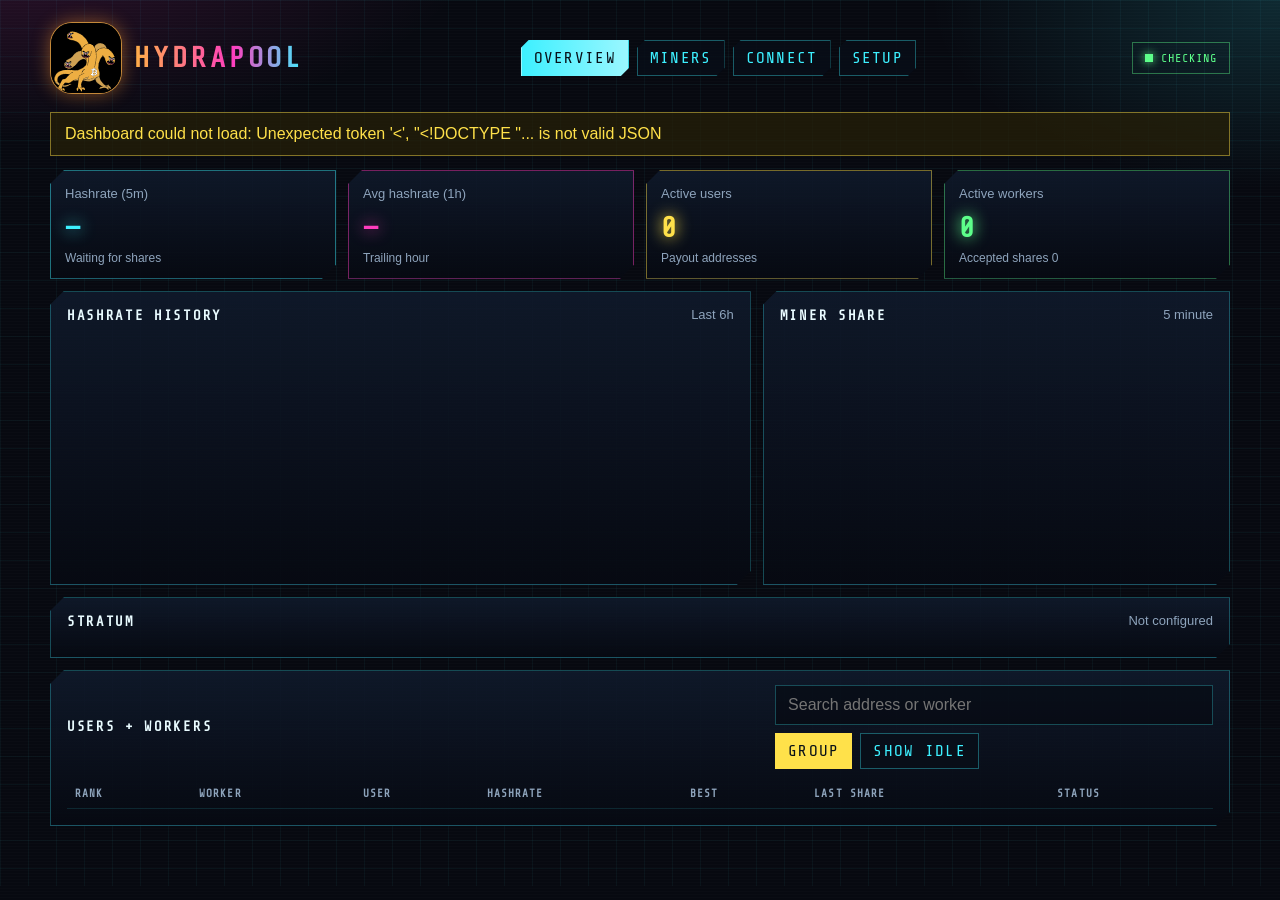
==== karpuz-hydrapool/portal/static/index.html @ 4c38c592 "Round the Hydra mark and drop the Umbrel label The header is only the Hydrapool wordmark. The mascot" ====
<!DOCTYPE html>
<html lang="en">
  <head>
    <meta charset="utf-8" />
    <meta name="viewport" content="width=device-width, initial-scale=1" />
    <meta name="theme-color" content="#070910" />
    <title>Hydrapool</title>
    <link rel="icon" href="mascot.svg" type="image/svg+xml" />
    <link rel="stylesheet" href="app.css" />
  </head>
  <body>
    <div class="app">
      <header class="top">
        <div class="brand">
          <img class="mascot" src="mascot.svg" alt="Hydra, the orange multi-headed pool mascot" />
          <h1>HYDRAPOOL</h1>
        </div>
        <nav class="tabs" aria-label="Sections">
          <button type="button" class="tab" data-tab="overview" aria-pressed="true">Overview</button>
          <button type="button" class="tab" data-tab="miners">Miners</button>
          <button type="button" class="tab" data-tab="connect">Connect</button>
          <button type="button" class="tab" data-tab="setup">Setup</button>
        </nav>
        <div class="status-pill" id="pool-status">
          <span class="dot"></span>
          <span id="pool-status-text">Checking</span>
        </div>
      </header>

      <p class="banner" id="bitcoin-banner" hidden></p>

      <main>
        <section class="view" id="view-overview">
          <div class="tiles">
            <article class="tile tile-cyan">
              <p>Hashrate (5m)</p>
              <strong id="hash-5m">—</strong>
              <span id="hash-5m-note">Waiting for shares</span>
            </article>
            <article class="tile tile-magenta">
              <p>Avg hashrate (1h)</p>
              <strong id="hash-1h">—</strong>
              <span>Trailing hour</span>
            </article>
            <article class="tile tile-yellow">
              <p>Active users</p>
              <strong id="active-users">0</strong>
              <span>Payout addresses</span>
            </article>
            <article class="tile tile-green">
              <p>Active workers</p>
              <strong id="active-workers">0</strong>
              <span id="share-note">Accepted shares 0</span>
            </article>
          </div>

          <div class="split">
            <article class="panel">
              <header class="panel-head">
                <h2>Hashrate history</h2>
                <span>Last 6h</span>
              </header>
              <canvas id="history-chart" width="800" height="280" aria-label="Hashrate history"></canvas>
            </article>
            <article class="panel">
              <header class="panel-head">
                <h2>Miner share</h2>
                <span>5 minute</span>
              </header>
              <div class="donut-wrap">
                <canvas id="share-donut" width="220" height="220" aria-label="Hashrate share by miner"></canvas>
                <ul id="share-legend"></ul>
              </div>
            </article>
          </div>

          <article class="panel stratum">
            <header class="panel-head">
              <h2>Stratum</h2>
              <span id="stratum-mode">Not configured</span>
            </header>
            <div class="copy-grid" id="overview-stratum"></div>
          </article>

          <article class="panel">
            <header class="panel-head">
              <h2>Users + workers</h2>
              <div class="table-tools">
                <input id="search-overview" type="search" placeholder="Search address or worker" aria-label="Search miners" />
                <button type="button" class="toggle" id="group-overview" aria-pressed="true">Group</button>
                <button type="button" class="toggle" id="idle-overview" aria-pressed="false">Show idle</button>
              </div>
            </header>
            <div class="table-scroll">
              <table>
                <thead>
                  <tr>
                    <th>Rank</th>
                    <th>Worker</th>
                    <th>User</th>
                    <th>Hashrate</th>
                    <th>Best</th>
                    <th>Last share</th>
                    <th>Status</th>
                  </tr>
                </thead>
                <tbody id="table-overview"></tbody>
              </table>
            </div>
          </article>
        </section>

        <section class="view" id="view-miners" hidden>
          <article class="panel">
            <header class="panel-head">
              <h2>Fleet</h2>
              <div class="table-tools">
                <input id="search-miners" type="search" placeholder="Search address or worker" aria-label="Search fleet" />
                <button type="button" class="toggle" id="group-miners" aria-pressed="false">Group</button>
                <button type="button" class="toggle" id="idle-miners" aria-pressed="true">Show idle</button>
              </div>
            </header>
            <div class="table-scroll">
              <table>
                <thead>
                  <tr>
                    <th>Rank</th>
                    <th>Worker</th>
                    <th>User</th>
                    <th>Hashrate</th>
                    <th>Best</th>
                    <th>Last share</th>
                    <th>Status</th>
                  </tr>
                </thead>
                <tbody id="table-miners"></tbody>
              </table>
            </div>
          </article>
        </section>

        <section class="view" id="view-connect" hidden>
          <div class="split connect-split">
            <article class="panel">
              <header class="panel-head">
                <h2 id="connect-title">Point a miner</h2>
                <span id="connect-network"></span>
              </header>
              <div class="copy-grid" id="connect-stratum"></div>
              <ol class="steps" id="connect-steps"></ol>
            </article>
            <article class="panel">
              <header class="panel-head">
                <h2>Payouts</h2>
                <span>Coinbase</span>
              </header>
              <div id="payout-copy" class="prose"></div>
            </article>
          </div>
        </section>

        <section class="view" id="view-setup" hidden>
          <form id="setup-form" class="setup-layout">
            <div class="mode-grid">
              <label class="mode-card">
                <input type="radio" name="mode" value="solo" checked />
                <span>
                  <strong>Local solo</strong>
                  <em>Miners on your LAN. Blocks pay your address.</em>
                </span>
              </label>
              <label class="mode-card">
                <input type="radio" name="mode" value="pplns" />
                <span>
                  <strong>PPLNS with friends</strong>
                  <em>Share the pool over Tailscale. Each address is paid.</em>
                </span>
              </label>
            </div>

            <article class="panel">
              <label class="field">
                <span id="address-label">Your payout address</span>
                <input id="payout-address" name="payout_address" autocomplete="off" spellcheck="false" required placeholder="bc1q..." />
              </label>
              <p class="hint" id="address-hint"></p>

              <div id="pplns-fields">
                <div class="field-row">
                  <label class="field">
                    <span>Pool fee (basis points)</span>
                    <input id="fee-bps" name="fee_bps" type="number" min="0" max="9999" value="0" />
                  </label>
                  <label class="field">
                    <span>Fee address</span>
                    <input id="fee-address" name="fee_address" autocomplete="off" spellcheck="false" placeholder="Same network as the payout address" />
                  </label>
                </div>
                <p class="hint">100 basis points is 1%. Leave the fee at 0 to pay miners the whole block. Your address is the bootstrap payout for the first seconds, before any shares exist.</p>
                <label class="field">
                  <span>Tailscale MagicDNS name</span>
                  <input id="tailscale-host" name="tailscale_host" autocomplete="off" spellcheck="false" placeholder="umbrel.tailnet-name.ts.net" />
                </label>
                <p class="hint">Install Umbrel's Tailscale app, open it, and paste this machine's tailnet name. Friends use that name with the stratum port on the Connect tab (34533). Leave it blank until Tailscale is connected.</p>
                <div class="field-row">
                  <label class="field">
                    <span>PPLNS window multiplier</span>
                    <input id="difficulty-multiplier" name="difficulty_multiplier" type="number" min="0.01" max="100" step="0.01" value="1" />
                  </label>
                  <label class="field">
                    <span>Remember shares (days)</span>
                    <input id="pplns-ttl" name="pplns_ttl_days" type="number" min="1" max="30" value="7" />
                  </label>
                </div>
              </div>

              <details>
                <summary>Difficulty</summary>
                <div class="field-row">
                  <label class="field">
                    <span>Starting difficulty</span>
                    <input id="start-difficulty" name="start_difficulty" type="number" min="1" value="1024" />
                  </label>
                  <label class="field">
                    <span>Minimum difficulty</span>
                    <input id="minimum-difficulty" name="minimum_difficulty" type="number" min="1" value="1" />
                  </label>
                </div>
                <p class="hint">1024 is a sane start for small ASIC miners. The pool can still lower a worker toward the minimum. Bitaxe-class miners are fine at these defaults.</p>
              </details>

              <div class="form-actions">
                <button type="submit" class="primary" id="save-setup">Save and start pool</button>
                <p class="hint">Saving rewrites the pool config and restarts Hydrapool. Miners reconnect on their own. You can switch modes later from this tab.</p>
              </div>
              <p class="form-error" id="setup-error" hidden></p>
              <p class="form-ok" id="setup-ok" hidden></p>
            </article>
          </form>
        </section>
      </main>
    </div>
    <script src="app.js"></script>
  </body>
</html>
---- karpuz-hydrapool/portal/static/app.css ----
/* Share Tech Mono is licensed under the SIL Open Font License. See OFL.txt. */
@font-face {
  font-family: "Share Tech Mono";
  src: url("share-tech-mono.woff2") format("woff2");
  font-weight: 400;
  font-style: normal;
  font-display: swap;
}

:root {
  --bg: #070910;
  --cyan: #3df0ff;
  --magenta: #ff3dbe;
  --yellow: #ffe14a;
  --green: #5dff8a;
  --orange: #ff9a2e;
  --text: #e9fbff;
  --muted: #8ea4bc;
  --danger: #ff6b8a;
  --ok: #5dff8a;
  --panel: rgba(10, 16, 28, 0.78);
  color-scheme: dark;
}

* { box-sizing: border-box; }

html, body {
  margin: 0;
  min-height: 100%;
  background: var(--bg);
  color: var(--text);
  font-family: "Segoe UI", "Helvetica Neue", sans-serif;
}

body {
  background-image:
    linear-gradient(rgba(61, 240, 255, 0.045) 1px, transparent 1px),
    linear-gradient(90deg, rgba(61, 240, 255, 0.045) 1px, transparent 1px),
    radial-gradient(900px 420px at 0% -10%, rgba(255, 61, 190, 0.18), transparent 55%),
    radial-gradient(700px 380px at 100% 0%, rgba(61, 240, 255, 0.14), transparent 50%);
  background-size: 28px 28px, 28px 28px, auto, auto;
  background-attachment: fixed;
}

body::before {
  content: "";
  pointer-events: none;
  position: fixed;
  inset: 0;
  background: repeating-linear-gradient(
    to bottom,
    rgba(255, 255, 255, 0.015),
    rgba(255, 255, 255, 0.015) 1px,
    transparent 1px,
    transparent 3px
  );
  z-index: 0;
}

button, input { font: inherit; color: inherit; }

.app {
  position: relative;
  z-index: 1;
  width: min(1180px, calc(100% - 28px));
  margin: 0 auto;
  padding: 22px 0 48px;
}

.top {
  display: grid;
  grid-template-columns: auto 1fr auto;
  gap: 18px;
  align-items: center;
  margin-bottom: 18px;
}

.brand { display: flex; gap: 12px; align-items: center; }

.mascot {
  width: 72px;
  height: 72px;
  object-fit: cover;
  border-radius: 22px;
  background: #111;
  border: 1px solid rgba(255, 176, 71, 0.75);
  box-shadow: 0 0 18px rgba(255, 154, 46, 0.45);
}

h1 {
  margin: 0;
  font-family: "Share Tech Mono", ui-monospace, monospace;
  font-size: 28px;
  letter-spacing: 0.14em;
  background: linear-gradient(90deg, #ffb047, #ff3dbe 58%, #3df0ff);
  -webkit-background-clip: text;
  background-clip: text;
  color: transparent;
}

.tabs {
  display: flex;
  gap: 8px;
  justify-content: center;
  flex-wrap: wrap;
}

.tab, .toggle, .primary, .copy-btn {
  border: 1px solid rgba(61, 240, 255, 0.35);
  background: rgba(8, 14, 24, 0.8);
  color: var(--cyan);
  font-family: "Share Tech Mono", ui-monospace, monospace;
  letter-spacing: 0.08em;
  text-transform: uppercase;
  cursor: pointer;
}

.tab {
  padding: 8px 12px;
  clip-path: polygon(8px 0, 100% 0, 100% calc(100% - 8px), calc(100% - 8px) 100%, 0 100%, 0 8px);
}

.tab[aria-pressed="true"] {
  color: #081018;
  background: linear-gradient(90deg, var(--cyan), #9af7ff);
  border-color: transparent;
  box-shadow: 0 0 18px rgba(61, 240, 255, 0.35);
}

.status-pill {
  display: inline-flex;
  align-items: center;
  gap: 8px;
  padding: 8px 12px;
  border: 1px solid rgba(93, 255, 138, 0.4);
  color: var(--green);
  font-family: "Share Tech Mono", ui-monospace, monospace;
  letter-spacing: 0.08em;
  text-transform: uppercase;
  font-size: 12px;
}

.status-pill.down {
  border-color: rgba(255, 107, 138, 0.55);
  color: var(--danger);
}

.status-pill.wait {
  border-color: rgba(255, 225, 74, 0.5);
  color: var(--yellow);
}

.dot {
  width: 8px;
  height: 8px;
  background: currentColor;
  box-shadow: 0 0 10px currentColor;
}

.banner {
  margin: 0 0 14px;
  padding: 12px 14px;
  border: 1px solid rgba(255, 225, 74, 0.45);
  color: var(--yellow);
  background: rgba(40, 32, 8, 0.72);
}

.tiles {
  display: grid;
  grid-template-columns: repeat(4, 1fr);
  gap: 12px;
  margin-bottom: 12px;
}

.tile, .panel {
  position: relative;
  background: linear-gradient(180deg, rgba(16, 26, 44, 0.88), rgba(7, 10, 18, 0.92));
  border: 1px solid rgba(61, 240, 255, 0.28);
  clip-path: polygon(14px 0, 100% 0, 100% calc(100% - 14px), calc(100% - 14px) 100%, 0 100%, 0 14px);
  box-shadow: 0 16px 40px rgba(0, 0, 0, 0.28);
}

.tile { padding: 14px 14px 12px; min-height: 108px; }
.tile p, .panel-head h2, .panel-head span { margin: 0; }
.tile p, .panel-head span, .hint, .prose, .steps {
  color: var(--muted);
  font-size: 13px;
  line-height: 1.45;
}
.tile strong {
  display: block;
  margin: 8px 0 4px;
  font-family: "Share Tech Mono", ui-monospace, monospace;
  font-size: 28px;
  letter-spacing: 0.03em;
  text-shadow: 0 0 16px currentColor;
}
.tile-cyan { color: var(--cyan); border-color: rgba(61, 240, 255, 0.45); }
.tile-magenta { color: var(--magenta); border-color: rgba(255, 61, 190, 0.45); }
.tile-yellow { color: var(--yellow); border-color: rgba(255, 225, 74, 0.45); }
.tile-green { color: var(--green); border-color: rgba(93, 255, 138, 0.4); }
.tile span { color: var(--muted); font-size: 12px; }

.split, .setup-layout, .mode-grid { display: grid; gap: 12px; }
.split { grid-template-columns: 1.5fr 1fr; margin-bottom: 12px; }
.panel { padding: 14px 16px 16px; margin-bottom: 12px; }
.split .panel { margin-bottom: 0; }

.panel-head {
  display: flex;
  justify-content: space-between;
  gap: 12px;
  align-items: center;
  margin-bottom: 10px;
}

.panel-head h2 {
  font-family: "Share Tech Mono", ui-monospace, monospace;
  letter-spacing: 0.12em;
  text-transform: uppercase;
  font-size: 14px;
  color: var(--text);
}

canvas { width: 100%; height: auto; display: block; }

.donut-wrap { display: grid; grid-template-columns: 180px 1fr; gap: 8px; align-items: center; }
#share-legend { list-style: none; margin: 0; padding: 0; }
#share-legend li {
  display: flex;
  justify-content: space-between;
  gap: 8px;
  margin: 6px 0;
  font-family: "Share Tech Mono", ui-monospace, monospace;
  font-size: 12px;
}
.swatch { width: 10px; height: 10px; display: inline-block; margin-right: 6px; }

.copy-grid { display: grid; gap: 8px; }
.copy-row {
  display: grid;
  grid-template-columns: 92px 1fr auto;
  gap: 8px;
  align-items: center;
}
.copy-row span { color: var(--muted); font-size: 12px; letter-spacing: 0.08em; text-transform: uppercase; }
.copy-row code {
  display: block;
  padding: 8px 10px;
  background: rgba(0, 0, 0, 0.35);
  border: 1px solid rgba(255, 255, 255, 0.06);
  overflow-wrap: anywhere;
  font-family: "Share Tech Mono", ui-monospace, monospace;
  color: var(--text);
}
.copy-btn { padding: 8px 10px; }

.table-tools { display: flex; gap: 8px; flex-wrap: wrap; align-items: center; }
input[type="search"], input[type="text"], input[type="number"], input:not([type]) {
  width: 100%;
  padding: 10px 12px;
  border: 1px solid rgba(61, 240, 255, 0.28);
  background: rgba(0, 0, 0, 0.35);
  outline: none;
}
input:focus { border-color: var(--magenta); box-shadow: 0 0 0 1px rgba(255, 61, 190, 0.4); }
.toggle, .primary { padding: 8px 12px; }
.toggle[aria-pressed="true"] {
  color: #081018;
  background: var(--yellow);
  border-color: transparent;
}
.primary {
  background: linear-gradient(90deg, #ff9a2e, #ff3dbe);
  color: #140810;
  border: 0;
  padding: 12px 16px;
  font-weight: 700;
}

.table-scroll { overflow-x: auto; }
table { width: 100%; border-collapse: collapse; min-width: 720px; }
th, td {
  text-align: left;
  padding: 8px 8px;
  border-bottom: 1px solid rgba(61, 240, 255, 0.12);
  font-size: 13px;
}
th {
  color: var(--muted);
  font-family: "Share Tech Mono", ui-monospace, monospace;
  font-size: 11px;
  letter-spacing: 0.1em;
  text-transform: uppercase;
}
td.num, th.num { text-align: right; font-family: "Share Tech Mono", ui-monospace, monospace; }
.user-row td { color: var(--cyan); font-family: "Share Tech Mono", ui-monospace, monospace; }
.status-on { color: var(--green); }
.status-idle { color: var(--yellow); }
.status-foreign { color: var(--magenta); }

.mode-grid { grid-template-columns: 1fr 1fr; }
.mode-card {
  display: block;
  cursor: pointer;
}
.mode-card input { position: absolute; opacity: 0; }
.mode-card span {
  display: block;
  min-height: 96px;
  padding: 16px;
  background: rgba(8, 12, 22, 0.8);
  border: 1px solid rgba(61, 240, 255, 0.25);
  clip-path: polygon(14px 0, 100% 0, 100% calc(100% - 14px), calc(100% - 14px) 100%, 0 100%, 0 14px);
}
.mode-card strong {
  display: block;
  margin-bottom: 6px;
  font-family: "Share Tech Mono", ui-monospace, monospace;
  letter-spacing: 0.08em;
  text-transform: uppercase;
}
.mode-card em { color: var(--muted); font-style: normal; }
.mode-card input:checked + span {
  border-color: var(--magenta);
  box-shadow: inset 0 0 0 1px rgba(255, 61, 190, 0.45), 0 0 24px rgba(255, 61, 190, 0.15);
}
.mode-card input:focus-visible + span { outline: 2px solid var(--cyan); }

.field { display: block; margin: 12px 0; }
.field > span {
  display: block;
  margin-bottom: 6px;
  font-family: "Share Tech Mono", ui-monospace, monospace;
  letter-spacing: 0.08em;
  text-transform: uppercase;
  font-size: 12px;
  color: var(--cyan);
}
.field-row { display: grid; grid-template-columns: 1fr 1fr; gap: 12px; }
details { margin-top: 8px; }
summary { cursor: pointer; color: var(--yellow); font-family: "Share Tech Mono", ui-monospace, monospace; }
.form-actions { margin-top: 8px; }
.form-error, .form-ok { min-height: 1.2em; }
.form-error { color: var(--danger); }
.form-ok { color: var(--ok); }
.steps { padding-left: 18px; }
.steps li { margin: 8px 0; }
.prose p { margin: 0 0 10px; }
.empty { color: var(--muted); padding: 16px 8px; }

@media (max-width: 900px) {
  .top, .tiles, .split, .mode-grid, .field-row, .donut-wrap, .copy-row {
    grid-template-columns: 1fr;
  }
  .top { justify-items: start; }
  .tabs { justify-content: flex-start; overflow-x: auto; flex-wrap: nowrap; width: 100%; }
  .status-pill { justify-self: start; }
  h1 { font-size: 22px; }
  .tile strong { font-size: 24px; }
  .app { width: min(1180px, calc(100% - 16px)); }
}

@media (prefers-reduced-motion: reduce) {
  * { scroll-behavior: auto; }
}
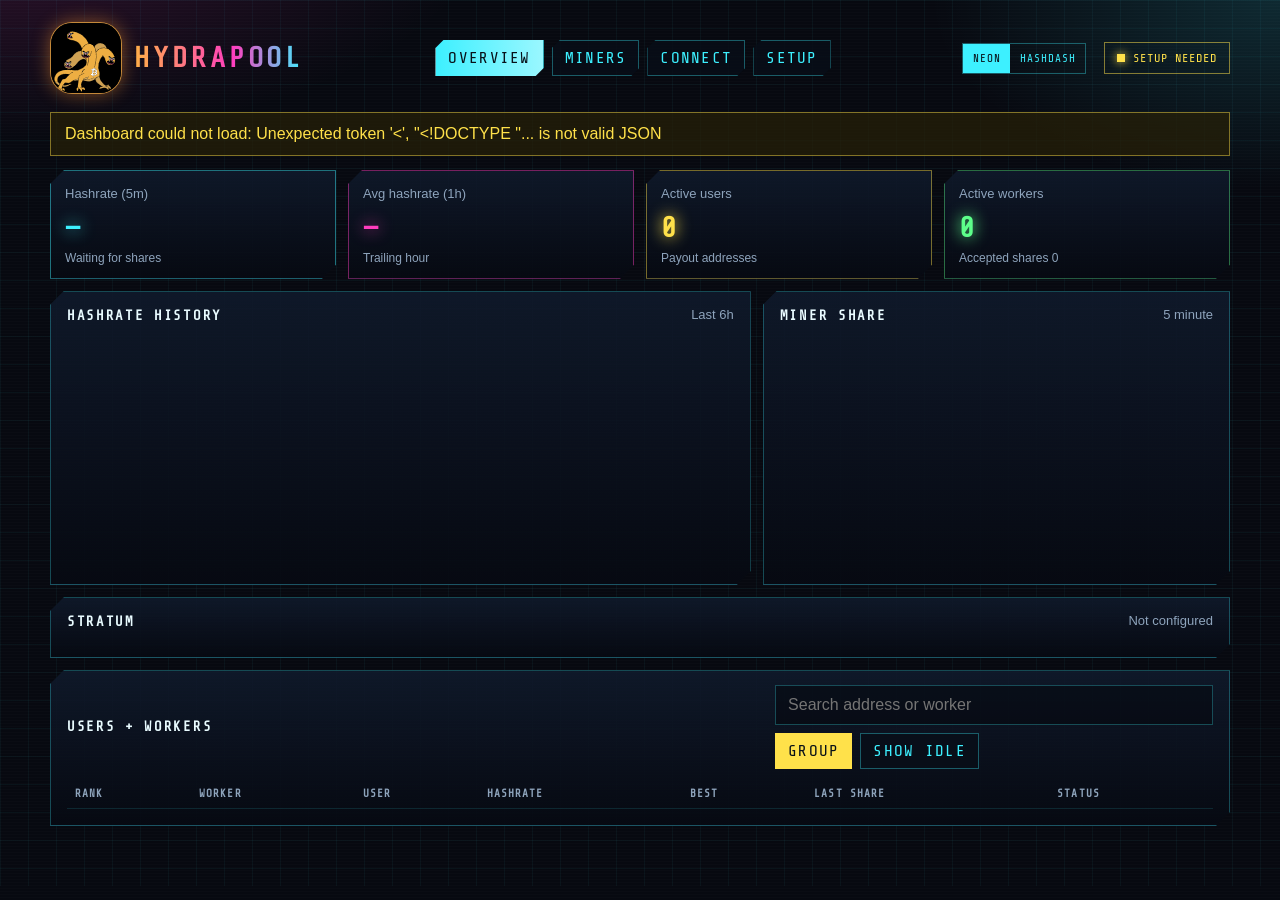
==== commit 844cd791: "Add a Hashdash theme beside the neon dashboard. The header switch stores the choice in the browser, " ====
--- a/karpuz-hydrapool/portal/static/index.html
+++ b/karpuz-hydrapool/portal/static/index.html
@@ -6,6 +6,22 @@
     <meta name="theme-color" content="#070910" />
     <title>Hydrapool</title>
     <link rel="icon" href="mascot.svg" type="image/svg+xml" />
+    <script>
+      (function () {
+        var next = "neon";
+        try {
+          var query = new URLSearchParams(location.search).get("theme");
+          var stored = localStorage.getItem("hydrapool-theme");
+          if (query === "neon" || query === "hashdash") {
+            next = query;
+            localStorage.setItem("hydrapool-theme", query);
+          } else if (stored === "neon" || stored === "hashdash") {
+            next = stored;
+          }
+        } catch (error) {}
+        document.documentElement.setAttribute("data-theme", next);
+      })();
+    </script>
     <link rel="stylesheet" href="app.css" />
   </head>
   <body>
@@ -13,7 +29,7 @@
       <header class="top">
         <div class="brand">
           <img class="mascot" src="mascot.svg" alt="Hydra, the orange multi-headed pool mascot" />
-          <h1>HYDRAPOOL</h1>
+          <h1><span class="neon-word">HYDRAPOOL</span><span class="dash-word">Hydrapool</span></h1>
         </div>
         <nav class="tabs" aria-label="Sections">
           <button type="button" class="tab" data-tab="overview" aria-pressed="true">Overview</button>
@@ -21,9 +37,17 @@
           <button type="button" class="tab" data-tab="connect">Connect</button>
           <button type="button" class="tab" data-tab="setup">Setup</button>
         </nav>
-        <div class="status-pill" id="pool-status">
-          <span class="dot"></span>
-          <span id="pool-status-text">Checking</span>
+        <div class="theme-switch" role="group" aria-label="Dashboard theme">
+          <button type="button" id="theme-neon" data-theme-choice="neon" aria-pressed="true">Neon</button>
+          <button type="button" id="theme-hashdash" data-theme-choice="hashdash" aria-pressed="false">Hashdash</button>
+        </div>
+        <div class="meta-pills">
+          <div class="status-pill" id="pool-status">
+            <span class="dot"></span>
+            <span id="pool-status-text">Checking</span>
+          </div>
+          <span class="chip">Powered by Hydrapool</span>
+          <span class="chip" id="last-update">Last Update: —</span>
         </div>
       </header>
 
@@ -31,7 +55,9 @@
 
       <main>
         <section class="view" id="view-overview">
-          <div class="tiles">
+          <div class="overview-board">
+            <p class="section-kicker">Overview</p>
+            <div class="tiles">
             <article class="tile tile-cyan">
               <p>Hashrate (5m)</p>
               <strong id="hash-5m">—</strong>
@@ -52,6 +78,7 @@
               <strong id="active-workers">0</strong>
               <span id="share-note">Accepted shares 0</span>
             </article>
+            </div>
           </div>
 
           <div class="split">
--- a/karpuz-hydrapool/portal/static/app.css
+++ b/karpuz-hydrapool/portal/static/app.css
@@ -69,13 +69,41 @@
 
 .top {
   display: grid;
-  grid-template-columns: auto 1fr auto;
+  grid-template-columns: auto 1fr auto auto;
+  grid-template-areas: "brand tabs switch pills";
   gap: 18px;
   align-items: center;
   margin-bottom: 18px;
 }
 
+.brand { grid-area: brand; }
+.tabs { grid-area: tabs; }
+.theme-switch { grid-area: switch; }
+.meta-pills { grid-area: pills; justify-self: end; }
+
 .brand { display: flex; gap: 12px; align-items: center; }
+.dash-word, .chip, .section-kicker { display: none; }
+.overview-board { display: contents; }
+
+.theme-switch {
+  display: inline-flex;
+  border: 1px solid rgba(61, 240, 255, 0.35);
+}
+.theme-switch button {
+  border: 0;
+  background: transparent;
+  color: var(--cyan);
+  font-family: "Share Tech Mono", ui-monospace, monospace;
+  letter-spacing: 0.08em;
+  text-transform: uppercase;
+  font-size: 11px;
+  padding: 8px 10px;
+  cursor: pointer;
+}
+.theme-switch button[aria-pressed="true"] {
+  color: #081018;
+  background: var(--cyan);
+}
 
 .mascot {
   width: 72px;
@@ -195,6 +223,7 @@
   letter-spacing: 0.03em;
   text-shadow: 0 0 16px currentColor;
 }
+.tile strong .unit { margin-left: 0.28em; }
 .tile-cyan { color: var(--cyan); border-color: rgba(61, 240, 255, 0.45); }
 .tile-magenta { color: var(--magenta); border-color: rgba(255, 61, 190, 0.45); }
 .tile-yellow { color: var(--yellow); border-color: rgba(255, 225, 74, 0.45); }
@@ -350,10 +379,18 @@
 .empty { color: var(--muted); padding: 16px 8px; }
 
 @media (max-width: 900px) {
-  .top, .tiles, .split, .mode-grid, .field-row, .donut-wrap, .copy-row {
+  .tiles, .split, .mode-grid, .field-row, .donut-wrap, .copy-row {
     grid-template-columns: 1fr;
   }
-  .top { justify-items: start; }
+  .top {
+    grid-template-columns: 1fr;
+    grid-template-areas:
+      "brand"
+      "tabs"
+      "switch"
+      "pills";
+    justify-items: start;
+  }
   .tabs { justify-content: flex-start; overflow-x: auto; flex-wrap: nowrap; width: 100%; }
   .status-pill { justify-self: start; }
   h1 { font-size: 22px; }
@@ -364,3 +401,289 @@
 @media (prefers-reduced-motion: reduce) {
   * { scroll-behavior: auto; }
 }
+
+/* Hashdash: glass cards on a navy-purple gradient. Same markup as neon. */
+[data-theme="hashdash"] {
+  --text: #f4f7fb;
+  --muted: rgba(226, 232, 240, 0.68);
+  --cyan: #3ba7ff;
+  --magenta: #8b6cff;
+  --yellow: #f2c14e;
+  --green: #3dd68c;
+  --danger: #ff8a9a;
+  --ok: #3dd68c;
+  --panel: rgba(255, 255, 255, 0.045);
+}
+
+[data-theme="hashdash"] body {
+  background-color: #101426;
+  background-image:
+    radial-gradient(900px 480px at 8% -10%, rgba(59, 90, 170, 0.55), transparent 60%),
+    radial-gradient(720px 420px at 100% 0%, rgba(92, 48, 140, 0.45), transparent 55%),
+    linear-gradient(180deg, #12182c 0%, #171433 48%, #1c163c 100%);
+  background-size: auto;
+  font-family: "Segoe UI", "Helvetica Neue", sans-serif;
+}
+
+[data-theme="hashdash"] body::before { display: none; }
+
+[data-theme="hashdash"] .top {
+  grid-template-columns: 1fr auto;
+  grid-template-areas:
+    "brand switch"
+    "pills pills"
+    "tabs tabs";
+  row-gap: 12px;
+}
+
+[data-theme="hashdash"] .meta-pills {
+  justify-self: start;
+  display: flex;
+  flex-wrap: wrap;
+  gap: 8px;
+}
+
+[data-theme="hashdash"] .dash-word { display: inline; }
+[data-theme="hashdash"] .neon-word { display: none; }
+
+[data-theme="hashdash"] h1 {
+  font-family: "Segoe UI", "Helvetica Neue", sans-serif;
+  font-weight: 650;
+  font-size: 32px;
+  letter-spacing: -0.03em;
+  background: none;
+  color: #fff;
+  -webkit-text-fill-color: #fff;
+}
+
+[data-theme="hashdash"] .mascot {
+  width: 56px;
+  height: 56px;
+  border-radius: 16px;
+  box-shadow: none;
+  border: 1px solid rgba(255, 255, 255, 0.22);
+}
+
+[data-theme="hashdash"] .tab,
+[data-theme="hashdash"] .toggle,
+[data-theme="hashdash"] .primary,
+[data-theme="hashdash"] .copy-btn,
+[data-theme="hashdash"] .theme-switch button {
+  font-family: "Segoe UI", "Helvetica Neue", sans-serif;
+  letter-spacing: 0.04em;
+  text-transform: none;
+  clip-path: none;
+  border-radius: 999px;
+}
+
+[data-theme="hashdash"] .tab {
+  border: 1px solid rgba(255, 255, 255, 0.12);
+  background: rgba(255, 255, 255, 0.04);
+  color: rgba(255, 255, 255, 0.78);
+}
+
+[data-theme="hashdash"] .tab[aria-pressed="true"] {
+  color: #fff;
+  background: rgba(59, 167, 255, 0.22);
+  border-color: rgba(59, 167, 255, 0.45);
+  box-shadow: none;
+}
+
+[data-theme="hashdash"] .theme-switch {
+  border: 1px solid rgba(255, 255, 255, 0.14);
+  border-radius: 999px;
+  overflow: hidden;
+  background: rgba(255, 255, 255, 0.04);
+}
+
+[data-theme="hashdash"] .theme-switch button { color: rgba(255, 255, 255, 0.75); }
+[data-theme="hashdash"] .theme-switch button[aria-pressed="true"] {
+  color: #fff;
+  background: rgba(59, 167, 255, 0.35);
+}
+
+[data-theme="hashdash"] .status-pill,
+[data-theme="hashdash"] .chip {
+  display: inline-flex;
+  align-items: center;
+  gap: 8px;
+  padding: 6px 12px;
+  border-radius: 999px;
+  border: 1px solid rgba(255, 255, 255, 0.12);
+  background: rgba(18, 22, 40, 0.55);
+  color: rgba(244, 247, 251, 0.88);
+  font-family: "Segoe UI", "Helvetica Neue", sans-serif;
+  font-size: 13px;
+  letter-spacing: 0;
+  text-transform: none;
+  box-shadow: none;
+}
+
+[data-theme="hashdash"] .status-pill { color: #d7ffe8; }
+[data-theme="hashdash"] .status-pill.down { color: #ffd0d6; border-color: rgba(255, 138, 154, 0.35); }
+[data-theme="hashdash"] .status-pill.wait { color: #ffe7a3; border-color: rgba(242, 193, 78, 0.35); }
+[data-theme="hashdash"] .dot { box-shadow: none; border-radius: 50%; }
+
+[data-theme="hashdash"] .banner {
+  border-radius: 16px;
+  border: 1px solid rgba(242, 193, 78, 0.35);
+  background: rgba(242, 193, 78, 0.1);
+  color: #ffe7a3;
+}
+
+[data-theme="hashdash"] .overview-board {
+  display: block;
+  margin-bottom: 14px;
+  padding: 14px 14px 16px;
+  border-radius: 18px;
+  background: rgba(255, 255, 255, 0.035);
+  border: 1px solid rgba(255, 255, 255, 0.1);
+}
+
+[data-theme="hashdash"] .section-kicker {
+  display: block;
+  margin: 2px 4px 12px;
+  color: rgba(226, 232, 240, 0.62);
+  font-size: 12px;
+  letter-spacing: 0.16em;
+  text-transform: uppercase;
+}
+
+[data-theme="hashdash"] .tile,
+[data-theme="hashdash"] .panel,
+[data-theme="hashdash"] .mode-card span {
+  clip-path: none;
+  border-radius: 16px;
+  background: rgba(255, 255, 255, 0.045);
+  border: 1px solid rgba(255, 255, 255, 0.12);
+  box-shadow: none;
+  backdrop-filter: blur(16px);
+  color: var(--text);
+}
+
+[data-theme="hashdash"] .tile { overflow: hidden; }
+[data-theme="hashdash"] .tile::after {
+  content: "";
+  position: absolute;
+  right: -6px;
+  bottom: -14px;
+  width: 86px;
+  height: 86px;
+  opacity: 0.14;
+  background: #fff;
+  pointer-events: none;
+  -webkit-mask: var(--mark) center / contain no-repeat;
+  mask: var(--mark) center / contain no-repeat;
+}
+[data-theme="hashdash"] .tile-cyan {
+  --mark: url("data:image/svg+xml,%3Csvg xmlns='http://www.w3.org/2000/svg' viewBox='0 0 24 24'%3E%3Cpath fill='black' d='M13 2 4 14h7l-1 8 10-14h-7z'/%3E%3C/svg%3E");
+}
+[data-theme="hashdash"] .tile-magenta {
+  --mark: url("data:image/svg+xml,%3Csvg xmlns='http://www.w3.org/2000/svg' viewBox='0 0 24 24'%3E%3Cpath fill='black' d='M12 4a8 8 0 1 0 .01 0zM11 7h2v6l4 2-1 1.7-5-2.7V7z'/%3E%3C/svg%3E");
+}
+[data-theme="hashdash"] .tile-yellow {
+  --mark: url("data:image/svg+xml,%3Csvg xmlns='http://www.w3.org/2000/svg' viewBox='0 0 24 24'%3E%3Cpath fill='black' d='M8 11a3 3 0 1 1 0-6 3 3 0 0 1 0 6zm8 1a2.5 2.5 0 1 0 0-5 2.5 2.5 0 0 0 0 5zM3 19c.6-3 2.8-4.5 5-4.5S12.4 16 13 19H3zm8.2 0c-.2-1.2-.8-2.2-1.7-3 1.3-.6 2.8-.9 4.5-.6 1.2 1 1.8 2.2 2 3.6h-4.8z'/%3E%3C/svg%3E");
+}
+[data-theme="hashdash"] .tile-green {
+  --mark: url("data:image/svg+xml,%3Csvg xmlns='http://www.w3.org/2000/svg' viewBox='0 0 24 24'%3E%3Cpath fill='black' d='M8 3h8v4h3v6a6 6 0 0 1-12 0V7h3V3zm2 2v2h4V5h-4z'/%3E%3C/svg%3E");
+}
+
+[data-theme="hashdash"] .tile p {
+  text-transform: uppercase;
+  letter-spacing: 0.12em;
+  font-size: 11px;
+  color: rgba(226, 232, 240, 0.66);
+}
+[data-theme="hashdash"] .tile p::before {
+  content: "";
+  display: inline-block;
+  width: 12px;
+  height: 12px;
+  margin-right: 6px;
+  vertical-align: -1px;
+  background: currentColor;
+  -webkit-mask: var(--mark) center / contain no-repeat;
+  mask: var(--mark) center / contain no-repeat;
+}
+
+[data-theme="hashdash"] .tile strong {
+  font-family: "Segoe UI", "Helvetica Neue", sans-serif;
+  font-weight: 640;
+  font-size: 34px;
+  letter-spacing: -0.03em;
+  text-shadow: none;
+  color: #fff;
+}
+[data-theme="hashdash"] .tile strong .unit {
+  font-size: 0.42em;
+  font-weight: 560;
+  letter-spacing: 0;
+  margin-left: 0.28em;
+  color: rgba(244, 247, 251, 0.78);
+}
+
+[data-theme="hashdash"] .panel-head h2,
+[data-theme="hashdash"] .mode-card strong,
+[data-theme="hashdash"] .field > span,
+[data-theme="hashdash"] th,
+[data-theme="hashdash"] summary,
+[data-theme="hashdash"] #share-legend li,
+[data-theme="hashdash"] .copy-row code,
+[data-theme="hashdash"] td.num,
+[data-theme="hashdash"] .user-row td {
+  font-family: "Segoe UI", "Helvetica Neue", sans-serif;
+  text-shadow: none;
+}
+
+[data-theme="hashdash"] .panel-head h2 {
+  font-size: 12px;
+  font-weight: 600;
+  letter-spacing: 0.16em;
+  color: rgba(226, 232, 240, 0.72);
+}
+
+[data-theme="hashdash"] .copy-row code,
+[data-theme="hashdash"] input[type="search"],
+[data-theme="hashdash"] input[type="text"],
+[data-theme="hashdash"] input[type="number"],
+[data-theme="hashdash"] input:not([type]) {
+  border-radius: 12px;
+  border: 1px solid rgba(255, 255, 255, 0.1);
+  background: rgba(8, 10, 22, 0.35);
+  font-family: "Segoe UI", "Helvetica Neue", sans-serif;
+}
+[data-theme="hashdash"] input:focus {
+  border-color: rgba(59, 167, 255, 0.7);
+  box-shadow: 0 0 0 1px rgba(59, 167, 255, 0.35);
+}
+
+[data-theme="hashdash"] .toggle[aria-pressed="true"] {
+  color: #fff;
+  background: rgba(59, 167, 255, 0.35);
+}
+[data-theme="hashdash"] .primary {
+  background: #3ba7ff;
+  color: #061018;
+  border-radius: 12px;
+}
+[data-theme="hashdash"] .mode-card input:checked + span {
+  border-color: rgba(59, 167, 255, 0.7);
+  box-shadow: inset 0 0 0 1px rgba(59, 167, 255, 0.35);
+}
+[data-theme="hashdash"] .field > span { color: rgba(226, 232, 240, 0.78); }
+[data-theme="hashdash"] summary { color: rgba(226, 232, 240, 0.8); }
+[data-theme="hashdash"] th,
+[data-theme="hashdash"] td { border-bottom-color: rgba(255, 255, 255, 0.08); }
+[data-theme="hashdash"] .user-row td { color: #9fd2ff; }
+
+@media (max-width: 900px) {
+  [data-theme="hashdash"] .top {
+    grid-template-columns: 1fr;
+    grid-template-areas:
+      "brand"
+      "switch"
+      "pills"
+      "tabs";
+  }
+  [data-theme="hashdash"] .tile strong { font-size: 28px; }
+}
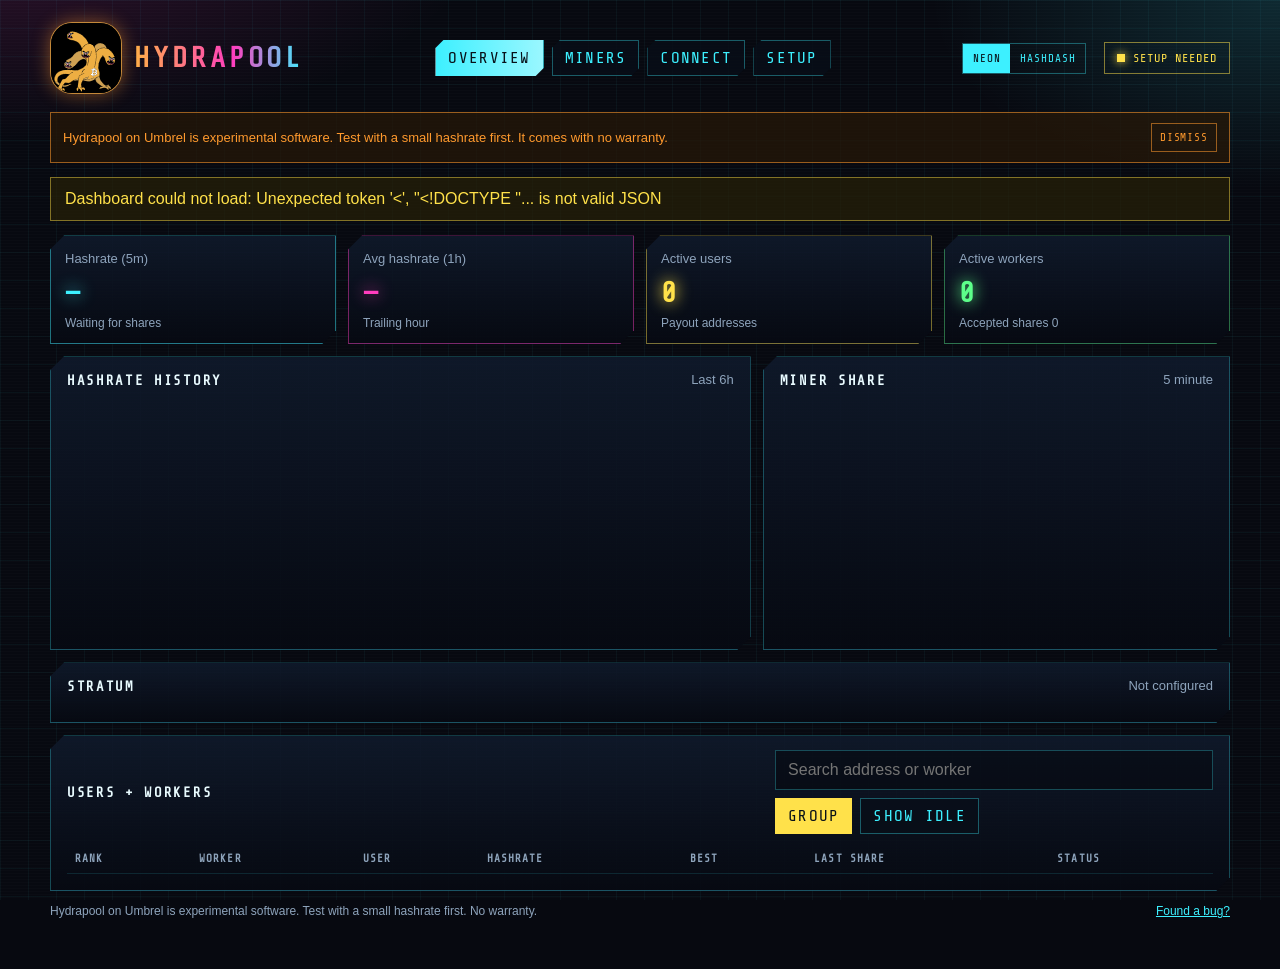
==== commit 85ba627f: "Mark Hydrapool on Umbrel as experimental and add a bug report form. The store listing, readme, and b" ====
--- a/karpuz-hydrapool/portal/static/index.html
+++ b/karpuz-hydrapool/portal/static/index.html
@@ -20,6 +20,11 @@
           }
         } catch (error) {}
         document.documentElement.setAttribute("data-theme", next);
+        try {
+          if (localStorage.getItem("hydrapool-experimental-dismissed") === "1") {
+            document.documentElement.setAttribute("data-experimental", "hidden");
+          }
+        } catch (error) {}
       })();
     </script>
     <link rel="stylesheet" href="app.css" />
@@ -51,6 +56,11 @@
         </div>
       </header>
 
+      <p class="notice" id="experimental-note">
+        <span>Hydrapool on Umbrel is experimental software. Test with a small hashrate first. It comes with no warranty.</span>
+        <button type="button" id="experimental-dismiss">Dismiss</button>
+      </p>
+
       <p class="banner" id="bitcoin-banner" hidden></p>
 
       <main>
@@ -266,6 +276,10 @@
           </form>
         </section>
       </main>
+      <footer class="site-foot">
+        <p>Hydrapool on Umbrel is experimental software. Test with a small hashrate first. No warranty.</p>
+        <a href="https://github.com/karpuzmining/hydrapool-umbrel-store/issues">Found a bug?</a>
+      </footer>
     </div>
     <script src="app.js"></script>
   </body>
--- a/karpuz-hydrapool/portal/static/app.css
+++ b/karpuz-hydrapool/portal/static/app.css
@@ -377,6 +377,47 @@
 .steps li { margin: 8px 0; }
 .prose p { margin: 0 0 10px; }
 .empty { color: var(--muted); padding: 16px 8px; }
+
+.notice {
+  display: flex;
+  justify-content: space-between;
+  gap: 12px;
+  align-items: center;
+  margin: 0 0 14px;
+  padding: 10px 12px;
+  border: 1px solid rgba(255, 154, 46, 0.55);
+  background: rgba(40, 24, 8, 0.72);
+  color: var(--orange);
+  font-size: 13px;
+  line-height: 1.4;
+}
+html[data-experimental="hidden"] .notice { display: none; }
+.notice button {
+  flex: none;
+  border: 1px solid rgba(255, 154, 46, 0.55);
+  background: transparent;
+  color: var(--orange);
+  font-family: "Share Tech Mono", ui-monospace, monospace;
+  letter-spacing: 0.08em;
+  text-transform: uppercase;
+  font-size: 11px;
+  padding: 6px 8px;
+  cursor: pointer;
+}
+
+.site-foot {
+  display: flex;
+  justify-content: space-between;
+  gap: 12px;
+  align-items: baseline;
+  flex-wrap: wrap;
+  margin-top: 8px;
+  color: var(--muted);
+  font-size: 12px;
+  line-height: 1.45;
+}
+.site-foot p { margin: 0; }
+.site-foot a { color: var(--cyan); }
 
 @media (max-width: 900px) {
   .tiles, .split, .mode-grid, .field-row, .donut-wrap, .copy-row {
@@ -676,6 +717,22 @@
 [data-theme="hashdash"] td { border-bottom-color: rgba(255, 255, 255, 0.08); }
 [data-theme="hashdash"] .user-row td { color: #9fd2ff; }
 
+[data-theme="hashdash"] .notice {
+  border-radius: 16px;
+  border: 1px solid rgba(255, 255, 255, 0.14);
+  background: rgba(255, 255, 255, 0.05);
+  color: rgba(244, 247, 251, 0.88);
+}
+[data-theme="hashdash"] .notice button {
+  border-radius: 999px;
+  border-color: rgba(255, 255, 255, 0.2);
+  color: #fff;
+  font-family: "Segoe UI", "Helvetica Neue", sans-serif;
+  letter-spacing: 0;
+  text-transform: none;
+}
+[data-theme="hashdash"] .site-foot a { color: #9fd2ff; }
+
 @media (max-width: 900px) {
   [data-theme="hashdash"] .top {
     grid-template-columns: 1fr;
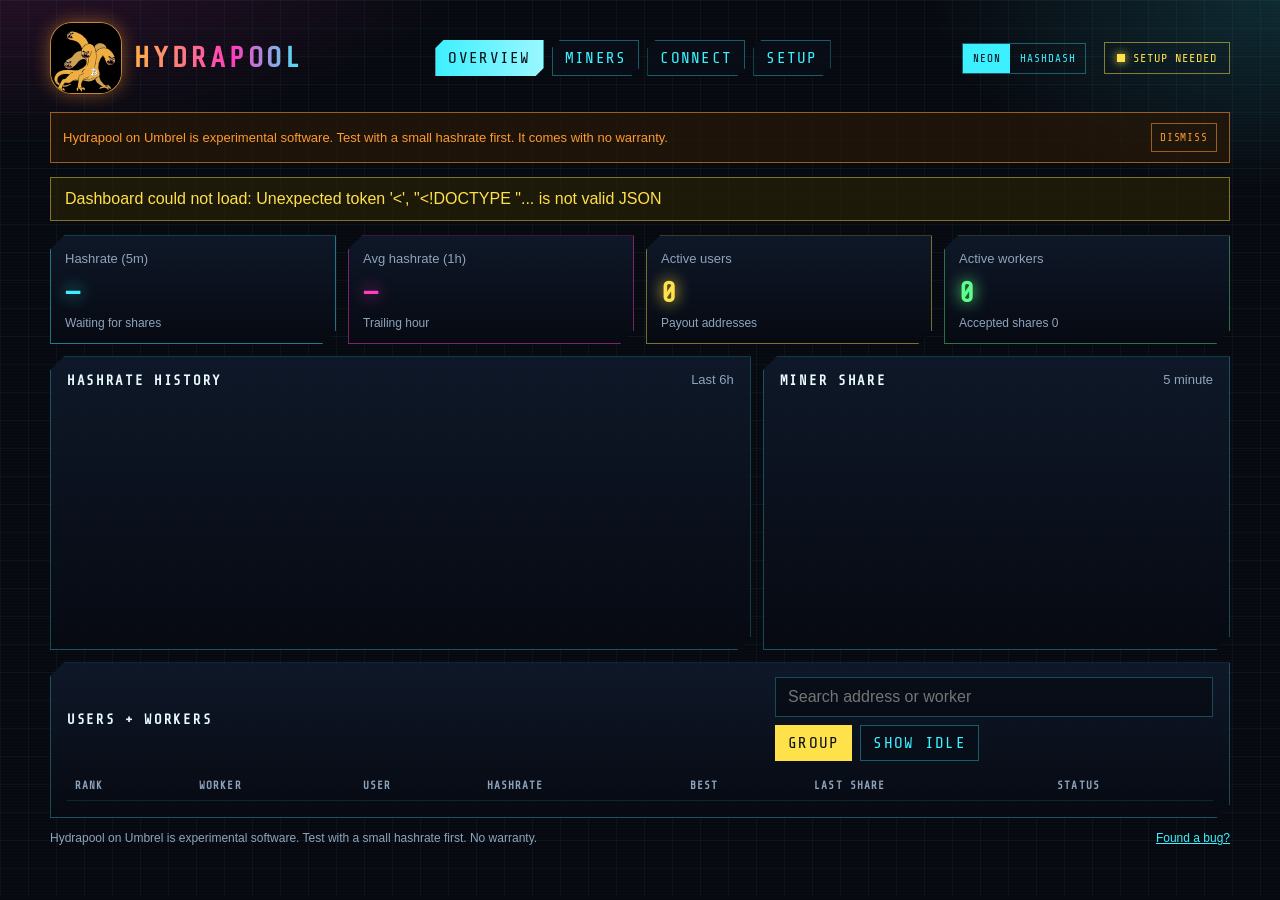
==== commit e12d8063: "Move stratum details off the overview and onto Connect. The home dashboard keeps the charts and the " ====
--- a/karpuz-hydrapool/portal/static/index.html
+++ b/karpuz-hydrapool/portal/static/index.html
@@ -111,14 +111,6 @@
             </article>
           </div>
 
-          <article class="panel stratum">
-            <header class="panel-head">
-              <h2>Stratum</h2>
-              <span id="stratum-mode">Not configured</span>
-            </header>
-            <div class="copy-grid" id="overview-stratum"></div>
-          </article>
-
           <article class="panel">
             <header class="panel-head">
               <h2>Users + workers</h2>
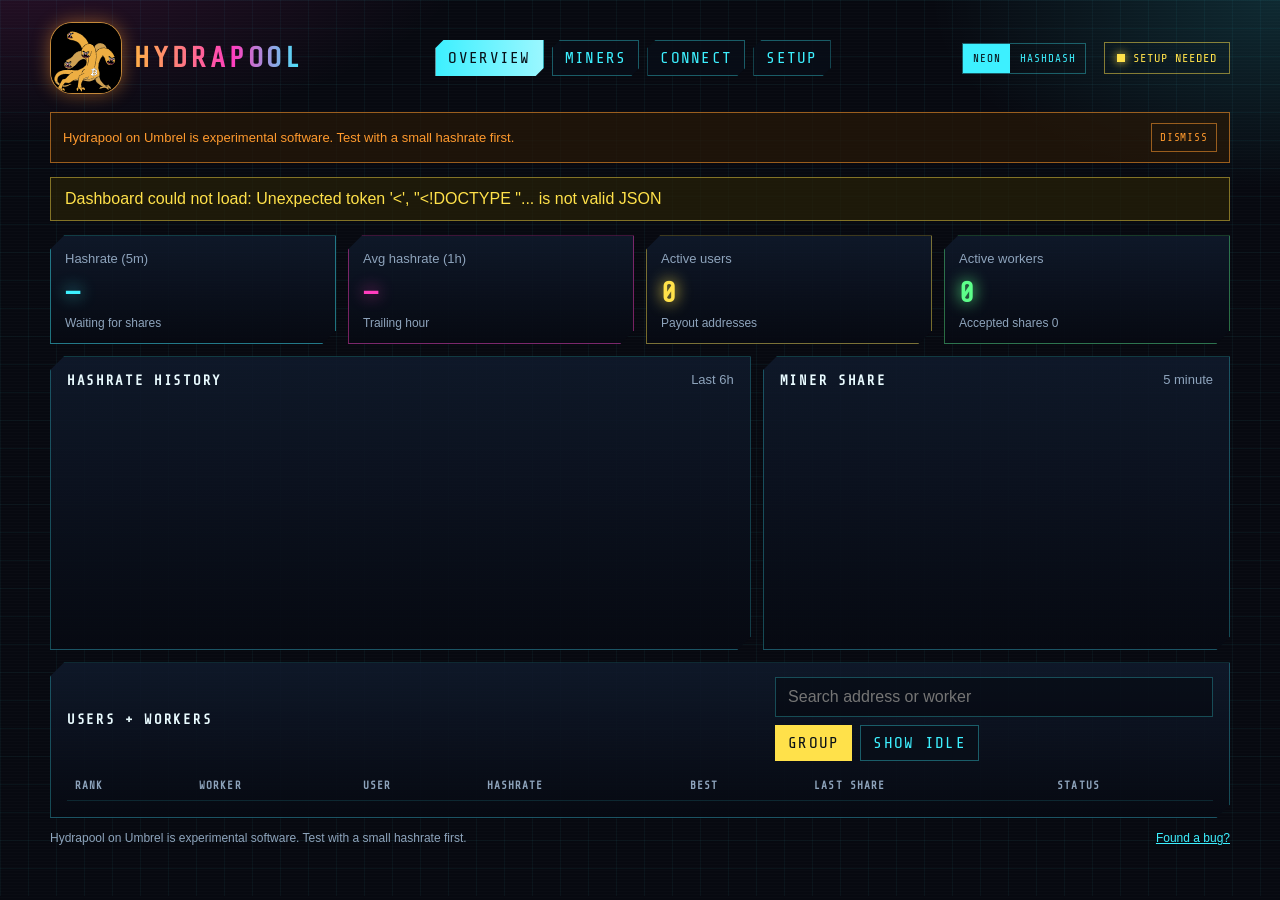
==== commit 7ad420bc: "Remove warranty wording from the experimental notice. The dashboard, store listing, and readme still" ====
--- a/karpuz-hydrapool/portal/static/index.html
+++ b/karpuz-hydrapool/portal/static/index.html
@@ -57,7 +57,7 @@
       </header>
 
       <p class="notice" id="experimental-note">
-        <span>Hydrapool on Umbrel is experimental software. Test with a small hashrate first. It comes with no warranty.</span>
+        <span>Hydrapool on Umbrel is experimental software. Test with a small hashrate first.</span>
         <button type="button" id="experimental-dismiss">Dismiss</button>
       </p>
 
@@ -269,7 +269,7 @@
         </section>
       </main>
       <footer class="site-foot">
-        <p>Hydrapool on Umbrel is experimental software. Test with a small hashrate first. No warranty.</p>
+        <p>Hydrapool on Umbrel is experimental software. Test with a small hashrate first.</p>
         <a href="https://github.com/karpuzmining/hydrapool-umbrel-store/issues">Found a bug?</a>
       </footer>
     </div>
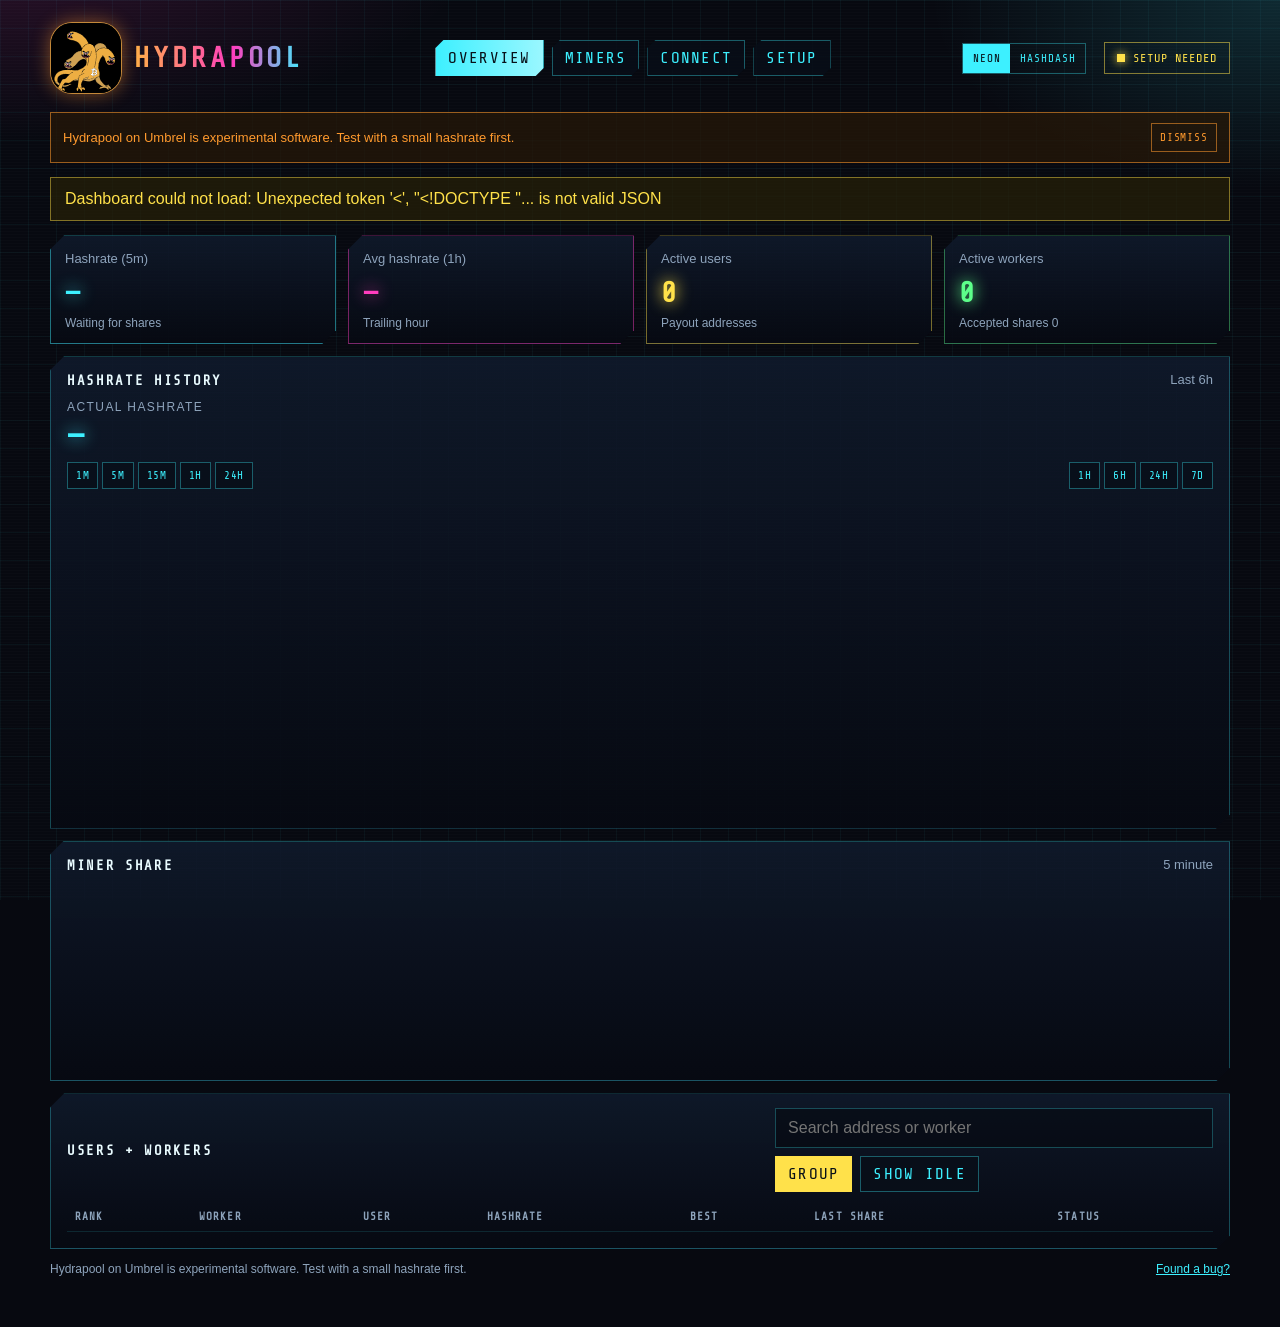
==== commit c6cae9b5: "Show pool hashrate history across the full overview. The chart uses stored samples, up to seven days" ====
--- a/karpuz-hydrapool/portal/static/index.html
+++ b/karpuz-hydrapool/portal/static/index.html
@@ -91,15 +91,33 @@
             </div>
           </div>
 
-          <div class="split">
-            <article class="panel">
-              <header class="panel-head">
-                <h2>Hashrate history</h2>
-                <span>Last 6h</span>
-              </header>
-              <canvas id="history-chart" width="800" height="280" aria-label="Hashrate history"></canvas>
-            </article>
-            <article class="panel">
+          <article class="panel history-card">
+            <header class="panel-head">
+              <h2>Hashrate history</h2>
+              <span id="history-range-label">Last 6h</span>
+            </header>
+            <div class="history-tools">
+              <div class="actual-rate">
+                <p>Actual hashrate</p>
+                <strong id="actual-hashrate">—</strong>
+                <div class="seg" id="avg-window" role="group" aria-label="Hashrate averaging window">
+                  <button type="button" data-avg="60">1m</button>
+                  <button type="button" data-avg="300">5m</button>
+                  <button type="button" data-avg="900">15m</button>
+                  <button type="button" data-avg="3600">1h</button>
+                  <button type="button" data-avg="86400">24h</button>
+                </div>
+              </div>
+              <div class="seg" id="chart-range" role="group" aria-label="Chart time range">
+                <button type="button" data-range="3600">1h</button>
+                <button type="button" data-range="21600">6h</button>
+                <button type="button" data-range="86400">24h</button>
+                <button type="button" data-range="604800">7d</button>
+              </div>
+            </div>
+            <canvas id="history-chart" width="1100" height="300" aria-label="Hashrate history"></canvas>
+          </article>
+          <article class="panel share-card">
               <header class="panel-head">
                 <h2>Miner share</h2>
                 <span>5 minute</span>
@@ -109,7 +127,6 @@
                 <ul id="share-legend"></ul>
               </div>
             </article>
-          </div>
 
           <article class="panel">
             <header class="panel-head">
--- a/karpuz-hydrapool/portal/static/app.css
+++ b/karpuz-hydrapool/portal/static/app.css
@@ -232,6 +232,52 @@
 
 .split, .setup-layout, .mode-grid { display: grid; gap: 12px; }
 .split { grid-template-columns: 1.5fr 1fr; margin-bottom: 12px; }
+.history-card, .share-card { margin-bottom: 12px; }
+.history-tools {
+  display: flex;
+  justify-content: space-between;
+  gap: 16px;
+  align-items: flex-end;
+  flex-wrap: wrap;
+  margin-bottom: 10px;
+}
+.actual-rate p {
+  margin: 0;
+  color: var(--muted);
+  font-size: 12px;
+  letter-spacing: 0.12em;
+  text-transform: uppercase;
+}
+.actual-rate strong {
+  display: block;
+  margin: 4px 0 8px;
+  font-family: "Share Tech Mono", ui-monospace, monospace;
+  font-size: 32px;
+  letter-spacing: 0.02em;
+  text-shadow: 0 0 16px currentColor;
+  color: var(--cyan);
+}
+.actual-rate strong .unit { margin-left: 0.22em; font-size: 0.45em; }
+.seg { display: inline-flex; flex-wrap: wrap; gap: 4px; }
+.seg button {
+  border: 1px solid rgba(61, 240, 255, 0.35);
+  background: rgba(8, 14, 24, 0.8);
+  color: var(--cyan);
+  font-family: "Share Tech Mono", ui-monospace, monospace;
+  letter-spacing: 0.06em;
+  text-transform: uppercase;
+  font-size: 11px;
+  padding: 6px 8px;
+  cursor: pointer;
+}
+.seg button[aria-pressed="true"] {
+  color: #081018;
+  background: var(--cyan);
+}
+.seg button:disabled {
+  opacity: 0.35;
+  cursor: not-allowed;
+}
 .panel { padding: 14px 16px 16px; margin-bottom: 12px; }
 .split .panel { margin-bottom: 0; }
 
@@ -717,6 +763,27 @@
 [data-theme="hashdash"] td { border-bottom-color: rgba(255, 255, 255, 0.08); }
 [data-theme="hashdash"] .user-row td { color: #9fd2ff; }
 
+[data-theme="hashdash"] .actual-rate strong {
+  font-family: "Segoe UI", "Helvetica Neue", sans-serif;
+  font-weight: 640;
+  text-shadow: none;
+  color: #fff;
+}
+[data-theme="hashdash"] .actual-rate p { letter-spacing: 0.14em; }
+[data-theme="hashdash"] .seg button {
+  border-radius: 999px;
+  border: 1px solid rgba(255, 255, 255, 0.14);
+  background: rgba(255, 255, 255, 0.04);
+  color: rgba(255, 255, 255, 0.78);
+  font-family: "Segoe UI", "Helvetica Neue", sans-serif;
+  letter-spacing: 0.02em;
+  text-transform: none;
+}
+[data-theme="hashdash"] .seg button[aria-pressed="true"] {
+  color: #fff;
+  background: rgba(59, 167, 255, 0.35);
+}
+
 [data-theme="hashdash"] .notice {
   border-radius: 16px;
   border: 1px solid rgba(255, 255, 255, 0.14);
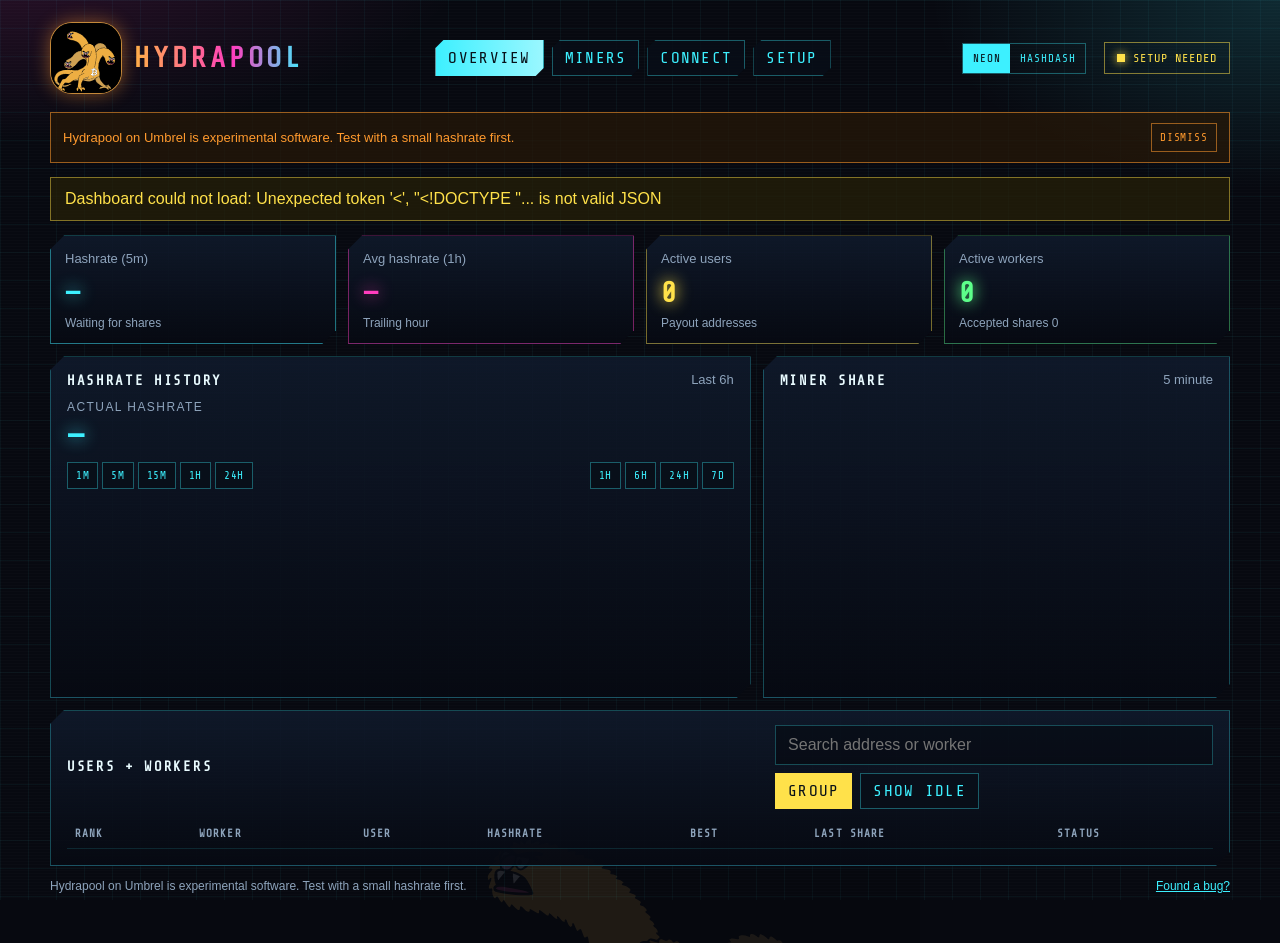
==== commit b5469a02: "Put miner share beside hashrate history and fade the Hydra mark. The chart range and the actual-hash" ====
--- a/karpuz-hydrapool/portal/static/index.html
+++ b/karpuz-hydrapool/portal/static/index.html
@@ -31,6 +31,9 @@
   </head>
   <body>
     <div class="app">
+      <div class="hydra-watermark" aria-hidden="true">
+        <img src="mascot.svg" alt="" />
+      </div>
       <header class="top">
         <div class="brand">
           <img class="mascot" src="mascot.svg" alt="Hydra, the orange multi-headed pool mascot" />
@@ -91,6 +94,7 @@
             </div>
           </div>
 
+          <div class="split chart-row">
           <article class="panel history-card">
             <header class="panel-head">
               <h2>Hashrate history</h2>
@@ -127,6 +131,7 @@
                 <ul id="share-legend"></ul>
               </div>
             </article>
+          </div>
 
           <article class="panel">
             <header class="panel-head">
--- a/karpuz-hydrapool/portal/static/app.css
+++ b/karpuz-hydrapool/portal/static/app.css
@@ -66,6 +66,10 @@
   margin: 0 auto;
   padding: 22px 0 48px;
 }
+.app > :not(.hydra-watermark) {
+  position: relative;
+  z-index: 1;
+}
 
 .top {
   display: grid;
@@ -232,7 +236,28 @@
 
 .split, .setup-layout, .mode-grid { display: grid; gap: 12px; }
 .split { grid-template-columns: 1.5fr 1fr; margin-bottom: 12px; }
+.chart-row { align-items: stretch; }
 .history-card, .share-card { margin-bottom: 12px; }
+.split .history-card, .split .share-card { margin-bottom: 0; }
+.hydra-watermark {
+  position: absolute;
+  left: 50%;
+  bottom: 0;
+  z-index: 0;
+  width: min(560px, 92vw);
+  height: clamp(90px, 16vw, 170px);
+  overflow: hidden;
+  opacity: 0.1;
+  pointer-events: none;
+  transform: translateX(-50%);
+}
+.hydra-watermark img {
+  display: block;
+  width: 100%;
+  height: 200%;
+  object-fit: cover;
+  object-position: center top;
+}
 .history-tools {
   display: flex;
   justify-content: space-between;
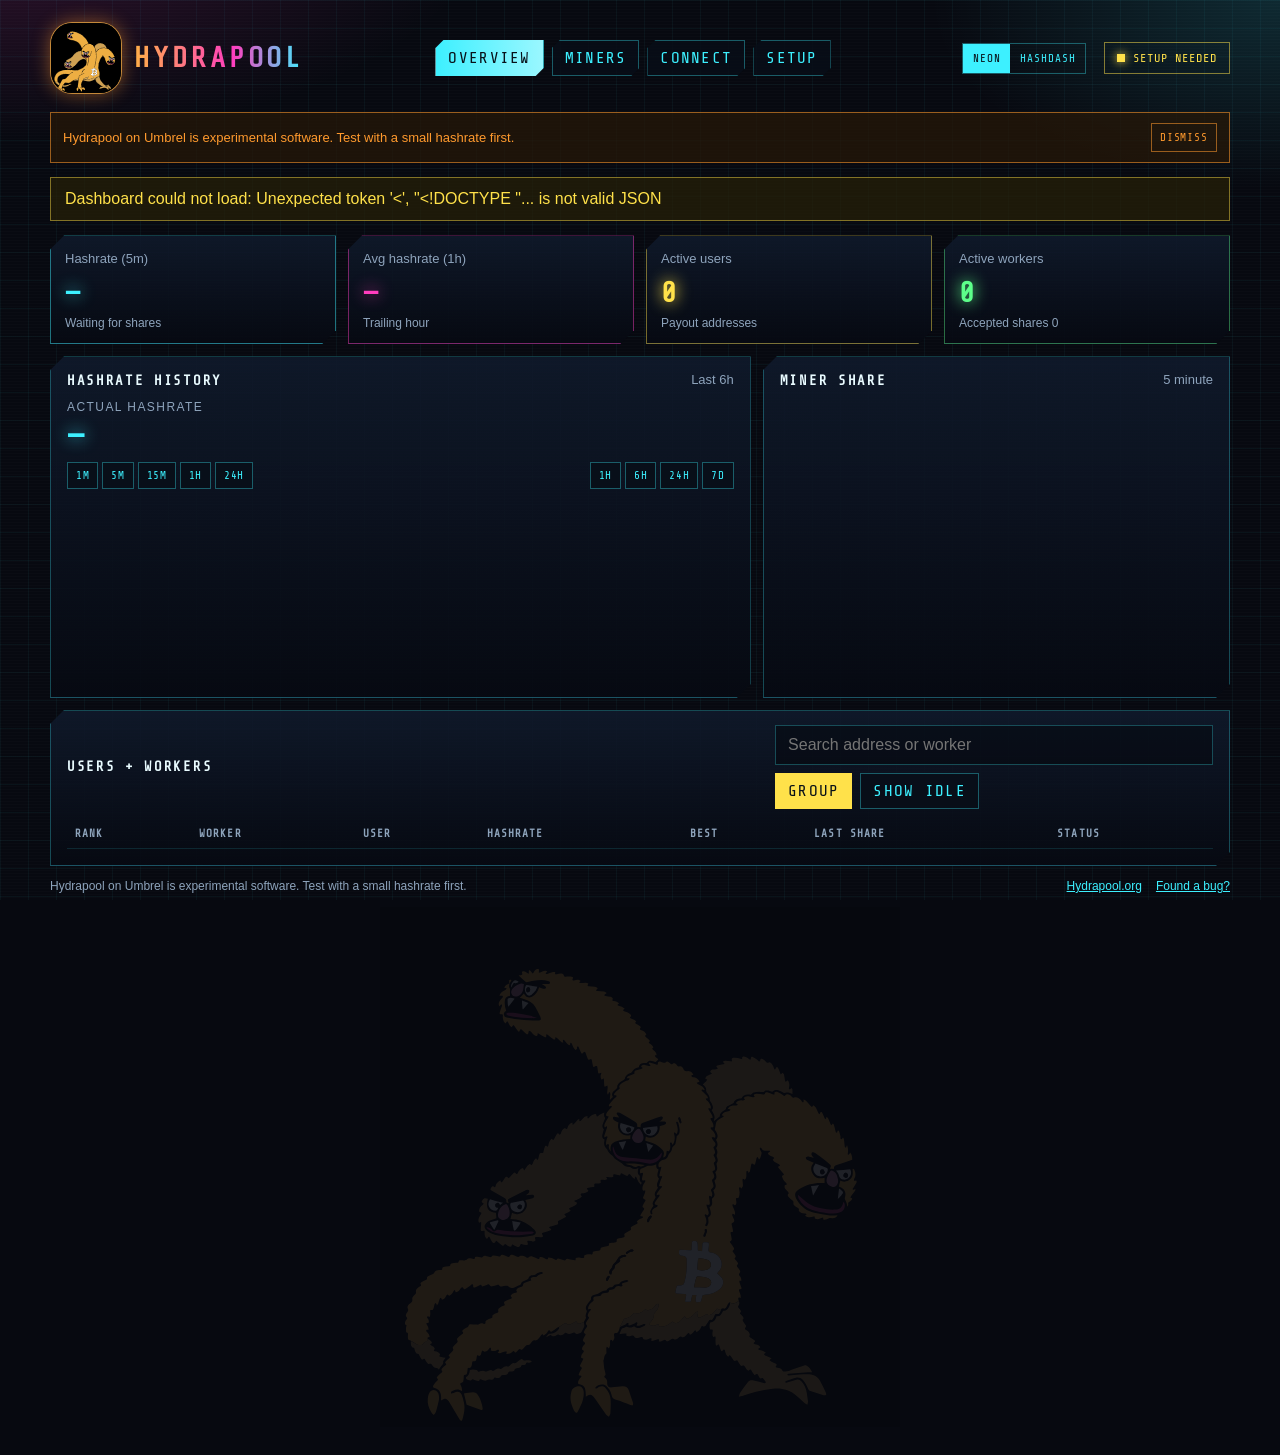
==== commit 33071dab: "Show the full neon mascot and a purple hashrate line. The neon watermark sits below the dashboard at" ====
--- a/karpuz-hydrapool/portal/static/index.html
+++ b/karpuz-hydrapool/portal/static/index.html
@@ -31,9 +31,6 @@
   </head>
   <body>
     <div class="app">
-      <div class="hydra-watermark" aria-hidden="true">
-        <img src="mascot.svg" alt="" />
-      </div>
       <header class="top">
         <div class="brand">
           <img class="mascot" src="mascot.svg" alt="Hydra, the orange multi-headed pool mascot" />
@@ -292,8 +289,14 @@
       </main>
       <footer class="site-foot">
         <p>Hydrapool on Umbrel is experimental software. Test with a small hashrate first.</p>
-        <a href="https://github.com/karpuzmining/hydrapool-umbrel-store/issues">Found a bug?</a>
+        <nav class="foot-links" aria-label="More links">
+          <a href="https://hydrapool.org" target="_blank" rel="noopener">Hydrapool.org</a>
+          <a href="https://github.com/karpuzmining/hydrapool-umbrel-store/issues">Found a bug?</a>
+        </nav>
       </footer>
+      <div class="hydra-watermark" aria-hidden="true">
+        <img src="mascot.svg" alt="" />
+      </div>
     </div>
     <script src="app.js"></script>
   </body>
--- a/karpuz-hydrapool/portal/static/app.css
+++ b/karpuz-hydrapool/portal/static/app.css
@@ -64,7 +64,7 @@
   z-index: 1;
   width: min(1180px, calc(100% - 28px));
   margin: 0 auto;
-  padding: 22px 0 48px;
+  padding: 22px 0 28px;
 }
 .app > :not(.hydra-watermark) {
   position: relative;
@@ -240,24 +240,19 @@
 .history-card, .share-card { margin-bottom: 12px; }
 .split .history-card, .split .share-card { margin-bottom: 0; }
 .hydra-watermark {
-  position: absolute;
-  left: 50%;
-  bottom: 0;
-  z-index: 0;
-  width: min(560px, 92vw);
-  height: clamp(90px, 16vw, 170px);
-  overflow: hidden;
+  display: flex;
+  justify-content: center;
+  margin-top: 12px;
   opacity: 0.1;
   pointer-events: none;
-  transform: translateX(-50%);
 }
 .hydra-watermark img {
   display: block;
-  width: 100%;
-  height: 200%;
-  object-fit: cover;
-  object-position: center top;
-}
+  width: min(520px, 88vw);
+  height: auto;
+}
+[data-theme="hashdash"] .hydra-watermark { display: none; }
+.foot-links { display: flex; gap: 14px; flex-wrap: wrap; }
 .history-tools {
   display: flex;
   justify-content: space-between;
@@ -508,6 +503,7 @@
   h1 { font-size: 22px; }
   .tile strong { font-size: 24px; }
   .app { width: min(1180px, calc(100% - 16px)); }
+  .hydra-watermark img { width: min(420px, 92vw); }
 }
 
 @media (prefers-reduced-motion: reduce) {
